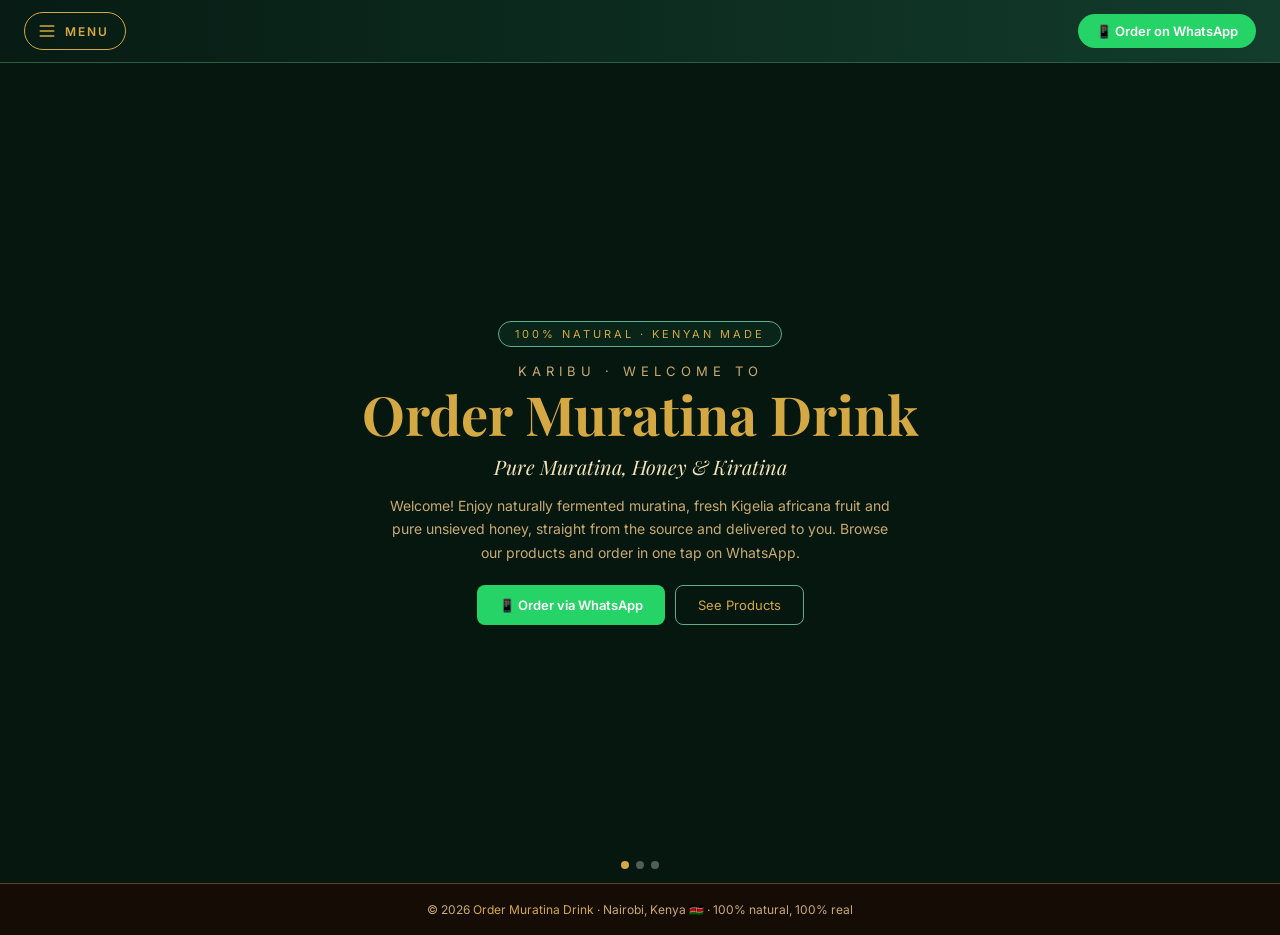
==== index.html @ 8fd556e9 "Add files via upload" ====
<!DOCTYPE html>
<html lang="en">
<head>
  <meta charset="UTF-8"/>
  <meta name="viewport" content="width=device-width, initial-scale=1.0"/>
  <title>Order Muratina Drink — Muratina, Kiratina &amp; Honey</title>
  <link rel="stylesheet" href="file.css?v=5"/>
  <link href="https://fonts.googleapis.com/css2?family=Inter:wght@400;500;600;700&family=Playfair+Display:ital,wght@0,600;0,700;1,400&display=swap" rel="stylesheet"/>
</head>
<body>

  <!-- HEADER -->
  <nav id="navbar">
    <button class="menu-btn" id="menuBtn" type="button" aria-label="Open menu" aria-expanded="false" aria-controls="drawer">
      <svg class="ni" viewBox="0 0 24 24" aria-hidden="true"><path d="M4 6l16 0"/><path d="M4 12l16 0"/><path d="M4 18l16 0"/></svg><span>Menu</span>
    </button>
    <button class="nav-order" onclick="orderNow('Hi! I want to place an order.')">
      📱 Order<span class="long"> on WhatsApp</span>
    </button>
  </nav>

  <!-- HAMBURGER MENU -->
  <div class="drawer-overlay" id="drawerOverlay"></div>
  <aside class="drawer" id="drawer" aria-hidden="true" aria-label="Menu">
    <div class="drawer-head">
      <span class="drawer-brand">Order Muratina Drink</span>
      <button class="drawer-close" id="drawerClose" type="button" aria-label="Close menu"><svg class="ni" viewBox="0 0 24 24" aria-hidden="true"><path d="M18 6l-12 12"/><path d="M6 6l12 12"/></svg></button>
    </div>
    <ul class="drawer-links">
      <li><a href="index.html" data-page="index.html"><svg class="ni" viewBox="0 0 24 24" aria-hidden="true"><path d="M5 12l-2 0l9 -9l9 9l-2 0"/><path d="M5 12v7a2 2 0 0 0 2 2h10a2 2 0 0 0 2 -2v-7"/><path d="M9 21v-6a2 2 0 0 1 2 -2h2a2 2 0 0 1 2 2v6"/></svg><span>Home</span></a></li>
      <li><a href="products.html" data-page="products.html"><svg class="ni" viewBox="0 0 24 24" aria-hidden="true"><path d="M6.331 8h11.339a2 2 0 0 1 1.977 2.304l-1.255 8.152a3 3 0 0 1 -2.966 2.544h-6.852a3 3 0 0 1 -2.965 -2.544l-1.255 -8.152a2 2 0 0 1 1.977 -2.304z"/><path d="M9 11v-5a3 3 0 0 1 6 0v5"/></svg><span>Products</span></a></li>
      <li><a href="about.html" data-page="about.html"><svg class="ni" viewBox="0 0 24 24" aria-hidden="true"><path d="M3 12a9 9 0 1 0 18 0a9 9 0 0 0 -18 0"/><path d="M12 9h.01"/><path d="M11 12h1v4h1"/></svg><span>About</span></a></li>
      <li><a href="contact.html" data-page="contact.html"><svg class="ni" viewBox="0 0 24 24" aria-hidden="true"><path d="M5 4h4l2 5l-2.5 1.5a11 11 0 0 0 5 5l1.5 -2.5l5 2v4a2 2 0 0 1 -2 2a16 16 0 0 1 -15 -15a2 2 0 0 1 2 -2"/></svg><span>Contact</span></a></li>
    </ul>
  </aside>

  <main>
    <div class="hero" id="home">

      <!-- SLIDES (photos are set in file.css) -->
      <div class="slide slide-1 active"></div>
      <div class="slide slide-2"></div>
      <div class="slide slide-3"></div>

      <div class="hero-overlay">
        <div class="hero-badge">100% Natural · Kenyan Made</div>
        <div class="hero-welcome">Karibu · Welcome to</div>
        <h1>Order Muratina Drink</h1>
        <div class="hero-tagline">Pure Muratina, Honey &amp; Kiratina</div>
        <p>Welcome! Enjoy naturally fermented muratina, fresh Kigelia africana fruit and pure unsieved honey, straight from the source and delivered to you. Browse our products and order in one tap on WhatsApp.</p>
        <div class="hero-btns">
          <button class="btn-wa" onclick="orderNow('Hi! I want to place an order.')">
            📱 Order via WhatsApp
          </button>
          <a class="btn-outline" href="products.html">See Products</a>
        </div>
      </div>

      <div class="slide-dots">
        <div class="dot active" onclick="goToSlide(0)"></div>
        <div class="dot" onclick="goToSlide(1)"></div>
        <div class="dot" onclick="goToSlide(2)"></div>
      </div>

    </div>
  </main>

  <footer>
    <p>© 2026 <span>Order Muratina Drink</span> · Nairobi, Kenya 🇰🇪 · 100% natural, 100% real</p>
  </footer>

  <script src="app.js?v=5"></script>
</body>
</html>
---- file.css ----
/* =========================================
   COLOURS — change the whole look from here
   Main colour = green. Second colour (brown) is used on the About
   page and the footer — edit the --alt-* values to try another one.
========================================= */
:root {
  --bg:          #0a1c15;   /* page background            */
  --card:        #143426;   /* product boxes              */
  --card-2:      #1d4434;   /* inputs, small buttons      */
  --line:        #2d5d49;   /* borders                    */
  --dim:         #5dac8b;   /* small labels               */
  --muted:       #a8c7b8;   /* normal body text           */
  --footer-bg:   #07140f;   /* footer                     */
  --slide-bg:    #0e3a29;   /* shows while photos load    */

  --alt-bg:      #231709;   /* 2nd colour: About page     */
  --alt-card:    #3a2a18;   /* 2nd colour: cards          */
  --alt-line:    #5a4326;   /* 2nd colour: borders        */
  --alt-muted:   #d2bd9a;   /* 2nd colour: body text      */
  --alt-dim:     #c9aa71;   /* 2nd colour: small labels   */
  --alt-foot:    #150d05;   /* 2nd colour: footer         */
}

/* =========================================
   RESET & BASE
========================================= */
*, *::before, *::after { box-sizing: border-box; margin: 0; padding: 0; }
html { scroll-behavior: smooth; }
body {
  font-family: 'Inter', sans-serif;
  background: var(--bg);
  color: #e8d5a3;
}

/* =========================================
   NAV
========================================= */
#navbar {
  position: sticky;
  top: 0;
  z-index: 100;
  background: linear-gradient(90deg, rgba(7,28,20,0.97), rgba(19,62,45,0.97));
  backdrop-filter: blur(10px);
  border-bottom: 1px solid var(--line);
  padding: 12px 24px;
  display: flex;
  align-items: center;
  justify-content: space-between;
  gap: 12px;
}
.ni {
  width: 16px;
  height: 16px;
  fill: none;
  stroke: currentColor;
  stroke-width: 2;
  stroke-linecap: round;
  stroke-linejoin: round;
  flex-shrink: 0;
}
.nav-title {
  flex: 1;
  text-align: center;
  font-family: 'Playfair Display', serif;
  font-size: 19px;
  font-weight: 700;
  color: #d4a843;
}
.menu-btn {
  display: flex;
  align-items: center;
  gap: 8px;
  background: transparent;
  border: 1.5px solid #d4a843;
  color: #d4a843;
  padding: 8px 16px 8px 12px;
  border-radius: 999px;
  font-family: 'Inter', sans-serif;
  font-size: 12px;
  font-weight: 600;
  letter-spacing: 2px;
  text-transform: uppercase;
  cursor: pointer;
  transition: background 0.2s, color 0.2s, transform 0.1s;
  -webkit-tap-highlight-color: transparent;
}
.menu-btn .ni { width: 20px; height: 20px; }
@media (hover: hover) {
  .menu-btn:hover { background: #d4a843; color: var(--bg); }
}
.menu-btn:active { background: #25D366; border-color: #25D366; color: #fff; transform: scale(0.96); }
.nav-order {
  margin-left: auto;
  background: #25D366;
  border: none;
  padding: 9px 18px;
  border-radius: 999px;
  color: #fff;
  font-size: 13px;
  font-weight: 600;
  cursor: pointer;
  font-family: 'Inter', sans-serif;
  white-space: nowrap;
  transition: background 0.2s;
}
.nav-order:hover { background: #1ebe5d; }

/* ---------- side menu (opens from the hamburger) ---------- */
.drawer-overlay {
  position: fixed;
  inset: 0;
  background: rgba(0,0,0,0.6);
  opacity: 0;
  pointer-events: none;
  transition: opacity 0.25s;
  z-index: 200;
}
.drawer-overlay.open { opacity: 1; pointer-events: auto; }
.drawer {
  position: fixed;
  top: 0;
  left: 0;
  bottom: 0;
  width: min(320px, 84vw);
  background: var(--card);
  border-right: 1px solid var(--line);
  transform: translateX(-100%);
  visibility: hidden;
  transition: transform 0.28s ease, visibility 0s 0.28s;
  z-index: 201;
  display: flex;
  flex-direction: column;
}
.drawer.open { transform: none; visibility: visible; transition: transform 0.28s ease; }
.drawer-head {
  display: flex;
  align-items: center;
  justify-content: space-between;
  padding: 18px 16px 14px 22px;
  border-bottom: 1px solid var(--line);
}
.drawer-brand {
  font-family: 'Playfair Display', serif;
  font-size: 20px;
  font-weight: 700;
  color: #d4a843;
}
.drawer-close {
  background: transparent;
  border: none;
  color: #e8d5a3;
  width: 40px;
  height: 40px;
  border-radius: 50%;
  display: flex;
  align-items: center;
  justify-content: center;
  cursor: pointer;
  -webkit-tap-highlight-color: transparent;
}
.drawer-close .ni { width: 22px; height: 22px; }
.drawer-close:active { background: #25D366; color: #fff; }
.drawer-links { list-style: none; margin: 0; padding: 12px; display: flex; flex-direction: column; gap: 4px; }
.drawer-links a {
  display: flex;
  align-items: center;
  gap: 14px;
  padding: 14px 16px;
  border-radius: 12px;
  color: #e8d5a3;
  text-decoration: none;
  font-size: 15px;
  font-weight: 600;
  letter-spacing: 0.5px;
  transition: background 0.2s, color 0.2s, transform 0.1s;
  -webkit-tap-highlight-color: transparent;
}
.drawer-links .ni { width: 20px; height: 20px; color: #d4a843; }
.drawer-links a.active { background: rgba(212,168,67,0.15); color: #d4a843; }
.drawer-links a:focus-visible { background: #d4a843; color: var(--bg); outline: none; }
.drawer-links a:focus-visible .ni { color: var(--bg); }
@media (hover: hover) {
  .drawer-links a:hover { background: #d4a843; color: var(--bg); }
  .drawer-links a:hover .ni { color: var(--bg); }
}
.drawer-links a:active { background: #25D366; color: #fff; transform: scale(0.98); }
.drawer-links a:active .ni { color: #fff; }
body.no-scroll { overflow: hidden; }

/* =========================================
   HERO SLIDESHOW
========================================= */
.hero {
  position: relative;
  height: calc(100vh - 66px);
  height: calc(100svh - 66px);
  min-height: 520px;
  max-height: 820px;
  overflow: hidden;
}
a.btn-outline { display: inline-block; text-decoration: none; }
.slide {
  position: absolute;
  inset: 0;
  opacity: 0;
  transition: opacity 1s ease;
  background-size: cover;
  background-position: center;
}
.slide.active { opacity: 1; }

/*
  SLIDESHOW PHOTOS — replace these with your own photos
  Put your photos in the images/ folder and update the paths below
  Example: background-image: url('images/slide1.jpg');
*/
.slide-1 {
  background-color: var(--slide-bg);
  background-image: url('images/101.jpg');
  background-size: cover;
  background-position: center;
}
.slide-2 {
  background-color: var(--slide-bg);
  background-image: url('images/OIP%20(1).webp');
  background-size: cover;
  background-position: center;
}
.slide-3 {
  background-color: var(--slide-bg);
  background-image: url('images/OIP.webp');
  background-size: cover;
  background-position: center;
}

.hero-overlay {
  position: absolute;
  inset: 0;
  background: rgba(0,0,0,0.6);
  display: flex;
  flex-direction: column;
  align-items: center;
  justify-content: center;
  text-align: center;
  padding: 24px;
}
.hero-badge {
  display: inline-block;
  background: rgba(10,40,28,0.85);
  border: 1px solid var(--dim);
  color: #d4a843;
  font-size: 11px;
  letter-spacing: 3px;
  text-transform: uppercase;
  padding: 5px 16px;
  border-radius: 999px;
  margin-bottom: 16px;
}
.hero-welcome {
  font-size: 13px;
  letter-spacing: 5px;
  text-transform: uppercase;
  color: #c9aa71;
  margin-bottom: 6px;
}
.hero h1 {
  font-family: 'Playfair Display', serif;
  font-size: clamp(34px, 6vw, 54px);
  color: #d4a843;
  line-height: 1.1;
  margin-bottom: 8px;
}
.hero-tagline {
  font-family: 'Playfair Display', serif;
  font-style: italic;
  font-size: 20px;
  color: #f3e3b8;
  margin-bottom: 14px;
}
.hero p {
  font-size: 14px;
  color: #c9aa71;
  max-width: 520px;
  line-height: 1.7;
  margin-bottom: 20px;
}
.hero-btns { display: flex; gap: 10px; justify-content: center; flex-wrap: wrap; }
.btn-wa {
  background: #25D366;
  border: none;
  padding: 11px 22px;
  border-radius: 8px;
  color: #fff;
  font-size: 13px;
  font-weight: 600;
  cursor: pointer;
  font-family: 'Inter', sans-serif;
  transition: background 0.2s;
}
.btn-wa:hover { background: #1ebe5d; }
.btn-outline {
  background: transparent;
  border: 1px solid var(--dim);
  padding: 11px 22px;
  border-radius: 8px;
  color: #d4a843;
  font-size: 13px;
  cursor: pointer;
  font-family: 'Inter', sans-serif;
  transition: background 0.2s;
}
.btn-outline:hover { background: rgba(10,40,28,0.6); }

/* Slideshow dots */
.slide-dots {
  position: absolute;
  bottom: 14px;
  left: 50%;
  transform: translateX(-50%);
  display: flex;
  gap: 7px;
}
.dot {
  width: 8px; height: 8px;
  border-radius: 50%;
  background: rgba(255,255,255,0.3);
  cursor: pointer;
  transition: background 0.3s;
}
.dot.active { background: #d4a843; }

/* =========================================
   SECTIONS
========================================= */
.section {
  padding: 36px 24px;
  max-width: 760px;
  margin: 0 auto;
}
.section-label {
  display: flex;
  align-items: center;
  justify-content: center;
  gap: 14px;
  font-size: 13px;
  font-weight: 600;
  letter-spacing: 4px;
  text-transform: uppercase;
  color: #d4a843;
  margin-bottom: 8px;
}
.section-label::before,
.section-label::after {
  content: '';
  width: 36px;
  height: 1px;
  background: var(--dim);
}
.section-title {
  font-family: 'Playfair Display', serif;
  font-size: 32px;
  color: #f3e3b8;
  text-align: center;
  margin-bottom: 28px;
}


/* =========================================
   PRODUCTS (LIST)
========================================= */
.products {
  display: flex;
  flex-direction: column;
  gap: 12px;
}
.product {
  display: flex;
  align-items: center;
  gap: 16px;
  background: var(--card);
  border: 1px solid var(--line);
  border-radius: 12px;
  padding: 12px;
  transition: border-color 0.2s;
}
.product:hover { border-color: var(--dim); }

.product-img {
  width: 96px;
  height: 96px;
  object-fit: cover;
  border-radius: 8px;
  flex-shrink: 0;
  display: block;
}
.product-body { flex: 1; min-width: 0; }
.product-name { font-size: 16px; color: #e8d5a3; font-weight: 600; margin-bottom: 2px; }
.product-scientific { font-size: 12px; color: var(--muted); font-style: italic; margin-bottom: 2px; }
.product-unit { font-size: 10px; color: var(--dim); margin-bottom: 6px; text-transform: uppercase; letter-spacing: 1px; }
.product-desc { font-size: 13px; color: var(--muted); line-height: 1.5; }

.order-btn {
  background: #25D366;
  border: none;
  padding: 11px 18px;
  border-radius: 8px;
  color: #fff;
  font-size: 13px;
  font-weight: 700;
  cursor: pointer;
  font-family: 'Inter', sans-serif;
  white-space: nowrap;
  flex-shrink: 0;
  transition: background 0.2s;
}
.order-btn:hover { background: #1ebe5d; }

/* =========================================
   DIVIDER
========================================= */
.divider { border: none; border-top: 1px solid var(--card-2); }

/* =========================================
   SECOND-COLOUR BAND (About)
========================================= */
.band-alt {
  background: var(--alt-bg);
  border-top: 1px solid var(--alt-line);
  --card: var(--alt-card);
  --line: var(--alt-line);
  --muted: var(--alt-muted);
  --dim: var(--alt-dim);
}

/* =========================================
   INFO CARDS
========================================= */
.info-grid { display: grid; grid-template-columns: 1fr 1fr; gap: 12px; }
.info-card {
  background: var(--card);
  border: 1px solid var(--line);
  border-radius: 10px;
  padding: 16px;
}
.info-card h4 { font-size: 14px; color: #d4a843; margin-bottom: 6px; }
.info-card p { font-size: 12px; color: var(--muted); line-height: 1.6; }

/* =========================================
   CONTACT
========================================= */
.contact-strip {
  background: var(--card);
  border-top: 1px solid var(--line);
  padding: 36px 24px;
  text-align: center;
}
.contact-strip .section-title { margin-bottom: 8px; }
.contact-note { font-size: 13px; color: var(--muted); margin-bottom: 18px; }
.contact-actions { display: flex; gap: 12px; justify-content: center; flex-wrap: wrap; }
.contact-btn {
  display: inline-flex;
  align-items: center;
  gap: 9px;
  padding: 12px 22px;
  border-radius: 999px;
  font-size: 14px;
  font-weight: 600;
  text-decoration: none;
  font-family: 'Inter', sans-serif;
  transition: background 0.2s, color 0.2s, transform 0.1s;
  -webkit-tap-highlight-color: transparent;
}
.contact-btn .ni { width: 18px; height: 18px; }
.contact-btn.call { border: 1.5px solid #d4a843; color: #d4a843; }
.contact-btn.wa { background: #25D366; color: #fff; }
@media (hover: hover) {
  .contact-btn.call:hover { background: #d4a843; color: var(--bg); }
  .contact-btn.wa:hover { background: #1ebe5d; }
}
.contact-btn.call:active { background: #d4a843; color: var(--bg); transform: scale(0.97); }
.contact-btn.wa:active { background: #168a43; transform: scale(0.97); }

/* =========================================
   FOOTER
========================================= */
footer {
  background: var(--alt-foot);
  border-top: 1px solid var(--alt-line);
  padding: 18px 24px;
  text-align: center;
}
footer p { font-size: 12px; color: var(--alt-dim); }
footer span { color: #d4a843; }


/* =========================================
   TAP / CLICK FEEDBACK ON BUTTONS
========================================= */
[hidden] { display: none !important; }
.nav-order, .btn-wa, .order-btn { -webkit-tap-highlight-color: transparent; }
.nav-order:active, .btn-wa:active, .order-btn:active { background: #168a43; transform: scale(0.97); }
.btn-outline:active { background: #d4a843; color: var(--bg); }

/* =========================================
   PAGE LAYOUT (About / Contact pages fill the screen)
========================================= */
.page-fill { min-height: calc(100vh - 66px - 58px); }
.contact-strip.page-fill {
  display: flex;
  flex-direction: column;
  align-items: center;
  justify-content: center;
}

/* =========================================
   RESPONSIVE
========================================= */
@media (max-width: 600px) {
  #navbar { padding: 10px 12px; }
  .nav-order .long { display: none; }
  .nav-order { padding: 9px 16px; }
  .nav-title { font-size: 17px; }
  .info-grid { grid-template-columns: 1fr; }
  .hero-tagline { font-size: 17px; }
  .section { padding: 28px 16px; }
  .section-title { font-size: 26px; }
  .product { flex-wrap: wrap; }
  .product-img { width: 80px; height: 80px; }
  .order-btn { width: 100%; }
}
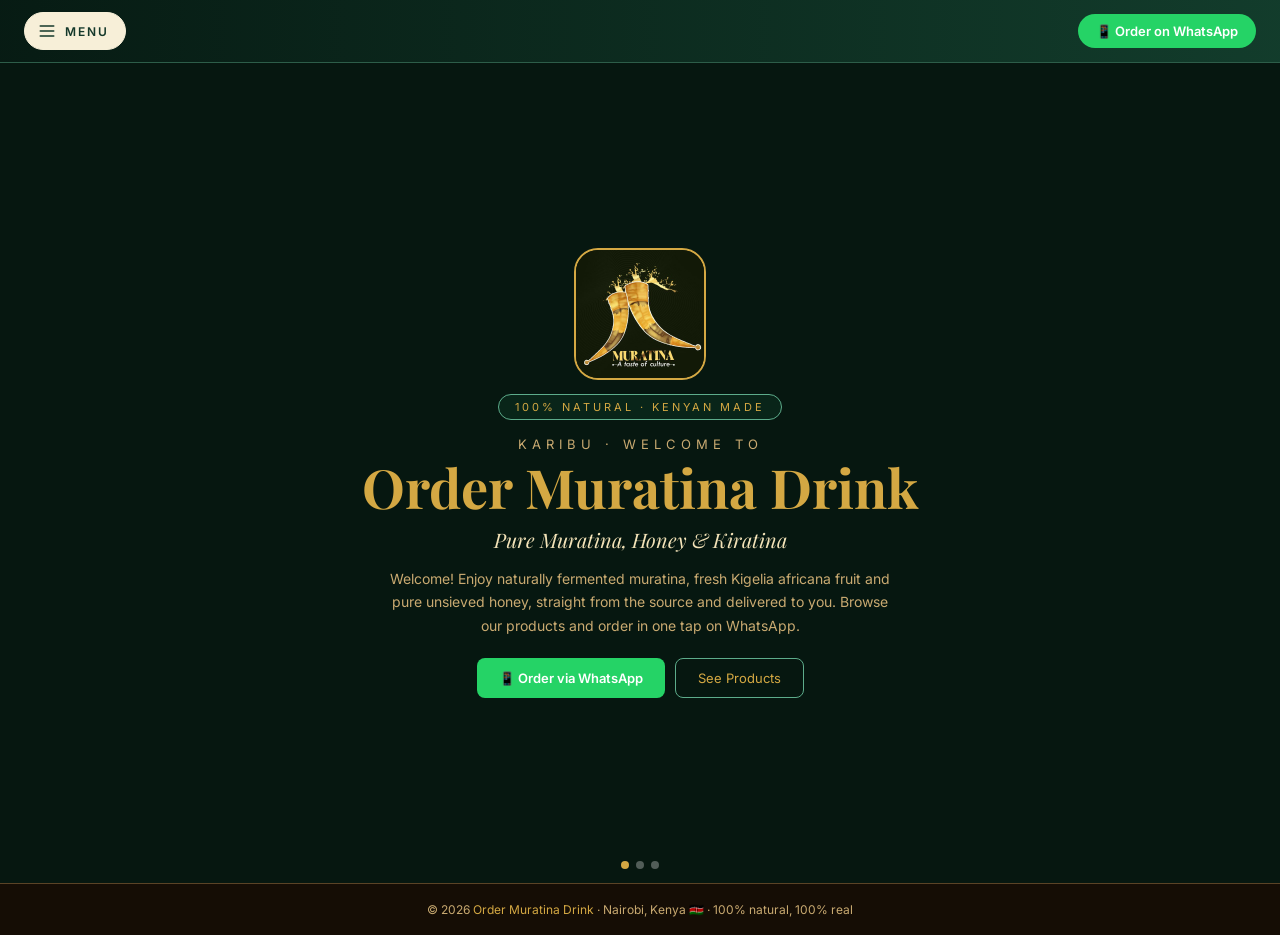
==== commit 6379047b: "Add files via upload" ====
--- a/index.html
+++ b/index.html
@@ -4,8 +4,10 @@
   <meta charset="UTF-8"/>
   <meta name="viewport" content="width=device-width, initial-scale=1.0"/>
   <title>Order Muratina Drink — Muratina, Kiratina &amp; Honey</title>
-  <link rel="stylesheet" href="file.css?v=5"/>
-  <link href="https://fonts.googleapis.com/css2?family=Inter:wght@400;500;600;700&family=Playfair+Display:ital,wght@0,600;0,700;1,400&display=swap" rel="stylesheet"/>
+  <link rel="icon" type="image/png" href="images/favicon.png"/>
+  <link rel="apple-touch-icon" href="images/favicon.png"/>
+  <link rel="stylesheet" href="file.css?v=8"/>
+  <link href="https://fonts.googleapis.com/css2?family=Inter:wght@400;500;600;700&family=Playfair+Display:ital,wght@0,600;0,700;1,400&family=Cormorant+Garamond:wght@700&display=swap" rel="stylesheet"/>
 </head>
 <body>
 
@@ -23,11 +25,14 @@
   <div class="drawer-overlay" id="drawerOverlay"></div>
   <aside class="drawer" id="drawer" aria-hidden="true" aria-label="Menu">
     <div class="drawer-head">
-      <span class="drawer-brand">Order Muratina Drink</span>
+      <div class="drawer-id">
+        <img class="drawer-logo" src="images/logo.jpg" alt="Muratina logo"/>
+        <span class="drawer-brand">Order Muratina Drink</span>
+      </div>
       <button class="drawer-close" id="drawerClose" type="button" aria-label="Close menu"><svg class="ni" viewBox="0 0 24 24" aria-hidden="true"><path d="M18 6l-12 12"/><path d="M6 6l12 12"/></svg></button>
     </div>
     <ul class="drawer-links">
-      <li><a href="index.html" data-page="index.html"><svg class="ni" viewBox="0 0 24 24" aria-hidden="true"><path d="M5 12l-2 0l9 -9l9 9l-2 0"/><path d="M5 12v7a2 2 0 0 0 2 2h10a2 2 0 0 0 2 -2v-7"/><path d="M9 21v-6a2 2 0 0 1 2 -2h2a2 2 0 0 1 2 2v6"/></svg><span>Home</span></a></li>
+      <li><a href="index.html" data-page="index.html" class="active" aria-current="page"><svg class="ni" viewBox="0 0 24 24" aria-hidden="true"><path d="M5 12l-2 0l9 -9l9 9l-2 0"/><path d="M5 12v7a2 2 0 0 0 2 2h10a2 2 0 0 0 2 -2v-7"/><path d="M9 21v-6a2 2 0 0 1 2 -2h2a2 2 0 0 1 2 2v6"/></svg><span>Home</span></a></li>
       <li><a href="products.html" data-page="products.html"><svg class="ni" viewBox="0 0 24 24" aria-hidden="true"><path d="M6.331 8h11.339a2 2 0 0 1 1.977 2.304l-1.255 8.152a3 3 0 0 1 -2.966 2.544h-6.852a3 3 0 0 1 -2.965 -2.544l-1.255 -8.152a2 2 0 0 1 1.977 -2.304z"/><path d="M9 11v-5a3 3 0 0 1 6 0v5"/></svg><span>Products</span></a></li>
       <li><a href="about.html" data-page="about.html"><svg class="ni" viewBox="0 0 24 24" aria-hidden="true"><path d="M3 12a9 9 0 1 0 18 0a9 9 0 0 0 -18 0"/><path d="M12 9h.01"/><path d="M11 12h1v4h1"/></svg><span>About</span></a></li>
       <li><a href="contact.html" data-page="contact.html"><svg class="ni" viewBox="0 0 24 24" aria-hidden="true"><path d="M5 4h4l2 5l-2.5 1.5a11 11 0 0 0 5 5l1.5 -2.5l5 2v4a2 2 0 0 1 -2 2a16 16 0 0 1 -15 -15a2 2 0 0 1 2 -2"/></svg><span>Contact</span></a></li>
@@ -43,6 +48,7 @@
       <div class="slide slide-3"></div>
 
       <div class="hero-overlay">
+        <img class="hero-logo" src="images/logo.jpg" alt="Muratina — a taste of culture"/>
         <div class="hero-badge">100% Natural · Kenyan Made</div>
         <div class="hero-welcome">Karibu · Welcome to</div>
         <h1>Order Muratina Drink</h1>
@@ -69,6 +75,6 @@
     <p>© 2026 <span>Order Muratina Drink</span> · Nairobi, Kenya 🇰🇪 · 100% natural, 100% real</p>
   </footer>
 
-  <script src="app.js?v=5"></script>
+  <script src="app.js?v=7"></script>
 </body>
 </html>
--- a/file.css
+++ b/file.css
@@ -19,6 +19,12 @@
   --alt-muted:   #d2bd9a;   /* 2nd colour: body text      */
   --alt-dim:     #c9aa71;   /* 2nd colour: small labels   */
   --alt-foot:    #150d05;   /* 2nd colour: footer         */
+
+  --menu-bg:     #F7EFD8;   /* side menu: panel (cream)         */
+  --menu-ink:    #14382a;   /* side menu: text (deep green)     */
+  --menu-icon:   #a8741a;   /* side menu: icons (honey brown)   */
+  --menu-line:   #e0d3a8;   /* side menu: borders               */
+  --menu-hover:  #e8dcb4;   /* side menu: hover                 */
 }
 
 /* =========================================
@@ -30,7 +36,12 @@
   font-family: 'Inter', sans-serif;
   background: var(--bg);
   color: #e8d5a3;
-}
+  min-height: 100vh;
+  min-height: 100dvh;          /* the visible screen on phones, even with the browser bar */
+  display: flex;
+  flex-direction: column;
+}
+body > main { flex: 1 0 auto; }   /* the page content takes all the space between header and footer */
 
 /* =========================================
    NAV
@@ -64,15 +75,15 @@
   font-family: 'Playfair Display', serif;
   font-size: 19px;
   font-weight: 700;
-  color: #d4a843;
+  color: #F4E8C1;
 }
 .menu-btn {
   display: flex;
   align-items: center;
   gap: 8px;
-  background: transparent;
-  border: 1.5px solid #d4a843;
-  color: #d4a843;
+  background: var(--menu-bg);
+  border: 1.5px solid var(--menu-bg);
+  color: var(--menu-ink);
   padding: 8px 16px 8px 12px;
   border-radius: 999px;
   font-family: 'Inter', sans-serif;
@@ -86,9 +97,9 @@
 }
 .menu-btn .ni { width: 20px; height: 20px; }
 @media (hover: hover) {
-  .menu-btn:hover { background: #d4a843; color: var(--bg); }
-}
-.menu-btn:active { background: #25D366; border-color: #25D366; color: #fff; transform: scale(0.96); }
+  .menu-btn:hover { background: var(--menu-hover); border-color: var(--menu-hover); }
+}
+.menu-btn:active { background: #d4a843; border-color: #d4a843; transform: scale(0.96); }
 .nav-order {
   margin-left: auto;
   background: #25D366;
@@ -122,8 +133,8 @@
   left: 0;
   bottom: 0;
   width: min(320px, 84vw);
-  background: var(--card);
-  border-right: 1px solid var(--line);
+  background: var(--menu-bg);
+  border-right: 1px solid var(--menu-line);
   transform: translateX(-100%);
   visibility: hidden;
   transition: transform 0.28s ease, visibility 0s 0.28s;
@@ -137,18 +148,28 @@
   align-items: center;
   justify-content: space-between;
   padding: 18px 16px 14px 22px;
-  border-bottom: 1px solid var(--line);
+  border-bottom: 1px solid var(--menu-line);
+}
+.drawer-id { display: flex; align-items: center; gap: 12px; min-width: 0; }
+.drawer-logo {
+  width: 46px;
+  height: 46px;
+  border-radius: 12px;
+  border: 1.5px solid #d4a843;
+  flex-shrink: 0;
+  display: block;
 }
 .drawer-brand {
-  font-family: 'Playfair Display', serif;
-  font-size: 20px;
+  font-family: 'Cormorant Garamond', 'Playfair Display', serif;
+  font-size: 25px;
   font-weight: 700;
-  color: #d4a843;
+  line-height: 1.1;
+  color: var(--menu-ink);
 }
 .drawer-close {
   background: transparent;
   border: none;
-  color: #e8d5a3;
+  color: var(--menu-ink);
   width: 40px;
   height: 40px;
   border-radius: 50%;
@@ -159,7 +180,7 @@
   -webkit-tap-highlight-color: transparent;
 }
 .drawer-close .ni { width: 22px; height: 22px; }
-.drawer-close:active { background: #25D366; color: #fff; }
+.drawer-close:active { background: var(--menu-hover); }
 .drawer-links { list-style: none; margin: 0; padding: 12px; display: flex; flex-direction: column; gap: 4px; }
 .drawer-links a {
   display: flex;
@@ -167,7 +188,7 @@
   gap: 14px;
   padding: 14px 16px;
   border-radius: 12px;
-  color: #e8d5a3;
+  color: var(--menu-ink);
   text-decoration: none;
   font-size: 15px;
   font-weight: 600;
@@ -175,16 +196,19 @@
   transition: background 0.2s, color 0.2s, transform 0.1s;
   -webkit-tap-highlight-color: transparent;
 }
-.drawer-links .ni { width: 20px; height: 20px; color: #d4a843; }
-.drawer-links a.active { background: rgba(212,168,67,0.15); color: #d4a843; }
-.drawer-links a:focus-visible { background: #d4a843; color: var(--bg); outline: none; }
-.drawer-links a:focus-visible .ni { color: var(--bg); }
+.drawer-links .ni { width: 20px; height: 20px; color: var(--menu-icon); }
+.drawer-links a.active { background: var(--menu-ink); color: var(--menu-bg); }
+.drawer-links a.active .ni { color: var(--menu-bg); }
+.drawer-links a:focus-visible { background: var(--menu-hover); color: var(--menu-ink); outline: none; }
+.drawer-links a:focus-visible .ni { color: var(--menu-ink); }
 @media (hover: hover) {
-  .drawer-links a:hover { background: #d4a843; color: var(--bg); }
-  .drawer-links a:hover .ni { color: var(--bg); }
-}
-.drawer-links a:active { background: #25D366; color: #fff; transform: scale(0.98); }
-.drawer-links a:active .ni { color: #fff; }
+  .drawer-links a:hover { background: var(--menu-hover); color: var(--menu-ink); }
+  .drawer-links a:hover .ni { color: var(--menu-ink); }
+  .drawer-links a.active:hover { background: var(--menu-ink); color: var(--menu-bg); }
+  .drawer-links a.active:hover .ni { color: var(--menu-bg); }
+}
+.drawer-links a:active { background: var(--menu-ink); color: var(--menu-bg); transform: scale(0.98); }
+.drawer-links a:active .ni { color: var(--menu-bg); }
 body.no-scroll { overflow: hidden; }
 
 /* =========================================
@@ -243,6 +267,15 @@
   justify-content: center;
   text-align: center;
   padding: 24px;
+}
+.hero-logo {
+  width: 132px;
+  height: 132px;
+  border-radius: 24px;
+  border: 2px solid #d4a843;
+  display: block;
+  margin: 0 auto 14px;
+  background: #121907;
 }
 .hero-badge {
   display: inline-block;
@@ -385,14 +418,20 @@
 }
 .product:hover { border-color: var(--dim); }
 
-.product-img {
+.product-photo {
   width: 96px;
   height: 96px;
-  object-fit: cover;
+  flex-shrink: 0;
   border-radius: 8px;
-  flex-shrink: 0;
-  display: block;
-}
+  overflow: hidden;
+  background: var(--card-2);
+}
+.product-photo img { width: 100%; height: 100%; object-fit: cover; display: block; }
+/* photo with a white background: the white is made see-through (filter is in products.html) */
+.product-photo.cutout {
+  background: radial-gradient(circle at 50% 62%, rgba(212,168,67,0.30), rgba(212,168,67,0) 68%), var(--card-2);
+}
+.product-photo.cutout img { filter: url(#whiteToAlpha); }
 .product-body { flex: 1; min-width: 0; }
 .product-name { font-size: 16px; color: #e8d5a3; font-weight: 600; margin-bottom: 2px; }
 .product-scientific { font-size: 12px; color: var(--muted); font-style: italic; margin-bottom: 2px; }
@@ -489,6 +528,7 @@
   padding: 18px 24px;
   text-align: center;
 }
+footer { flex-shrink: 0; }
 footer p { font-size: 12px; color: var(--alt-dim); }
 footer span { color: #d4a843; }
 
@@ -502,9 +542,8 @@
 .btn-outline:active { background: #d4a843; color: var(--bg); }
 
 /* =========================================
-   PAGE LAYOUT (About / Contact pages fill the screen)
-========================================= */
-.page-fill { min-height: calc(100vh - 66px - 58px); }
+   PAGE LAYOUT (Contact content is centred between header and footer)
+========================================= */
 .contact-strip.page-fill {
   display: flex;
   flex-direction: column;
@@ -520,11 +559,12 @@
   .nav-order .long { display: none; }
   .nav-order { padding: 9px 16px; }
   .nav-title { font-size: 17px; }
+  .hero-logo { width: 92px; height: 92px; border-radius: 18px; margin-bottom: 10px; }
   .info-grid { grid-template-columns: 1fr; }
   .hero-tagline { font-size: 17px; }
   .section { padding: 28px 16px; }
   .section-title { font-size: 26px; }
   .product { flex-wrap: wrap; }
-  .product-img { width: 80px; height: 80px; }
+  .product-photo { width: 80px; height: 80px; }
   .order-btn { width: 100%; }
 }
